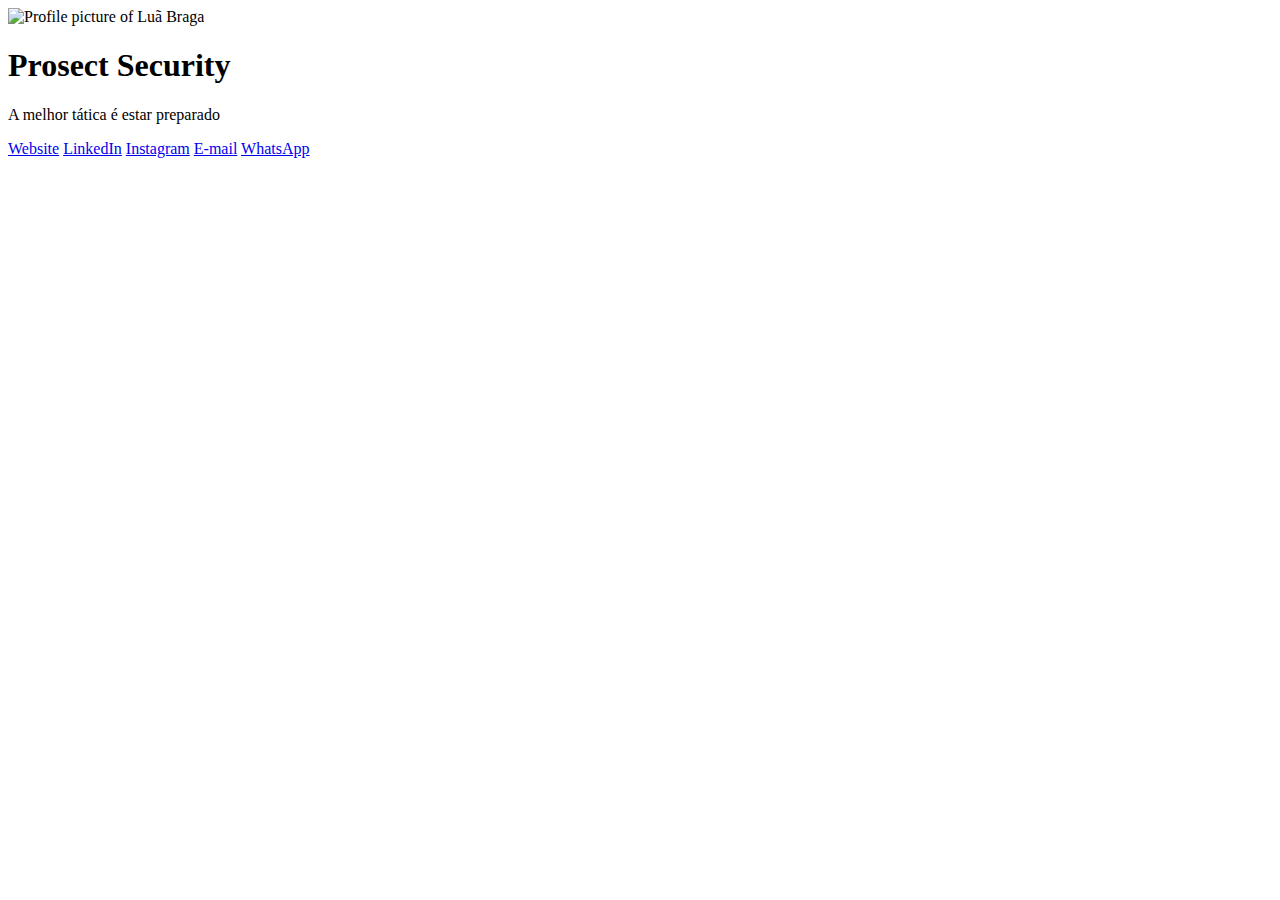
==== index.html @ cd1970d9 "Add files via upload" ====
<!DOCTYPE html>

<html>

<head>
    <meta name="viewport" content="width=device-width, initial-scale=1">
    <meta charset="UTF-8">
    <title>Prosect Security</title>
    <link rel="stylesheet" href="assets/css/style.css">
    <link rel="stylesheet" href="assets/css/font-awesome.min.css">
    <link rel="icon" href="assets/imagens/favicon.png" type="image/x-icon" />
</head>

<body>
    <div id="profile">
        <img id="userPhoto" src="assets/images/profile.png" alt="Profile picture of Luã Braga">
        <div id="userName">
            <h1>Prosect Security</h1>
            <p>A melhor tática é estar preparado</p>
        </div>
    </div>
    <div id="links">
		<a class="link" href="https://prosect.com.br" target="_blank"><i class="fa fa-globe" aria-hidden="true"></i>
            Website</a>
		<a class="link" href="https://www.linkedin.com/company/prosectsecurity" target="_blank"><i class="fa fa-linkedin"
                aria-hidden="true"></i> LinkedIn</a>
        <a class="link" href="https://instagram.com/prosectsecurity" target="_blank"><i class="fa fa-instagram"></i> Instagram</a>
        <a class="link" href="mailto:contato@prosect.com.br" target="_blank"><i class="fa fa-envelope"
                aria-hidden="true"></i>
            E-mail</a>
        <a class="link" href="https://web.whatsapp.com/send?phone=5531972621777" target="_blank"><i
                class="fa fa-whatsapp" aria-hidden="true"></i>
            WhatsApp</a>
    </div>

</body>

</html>
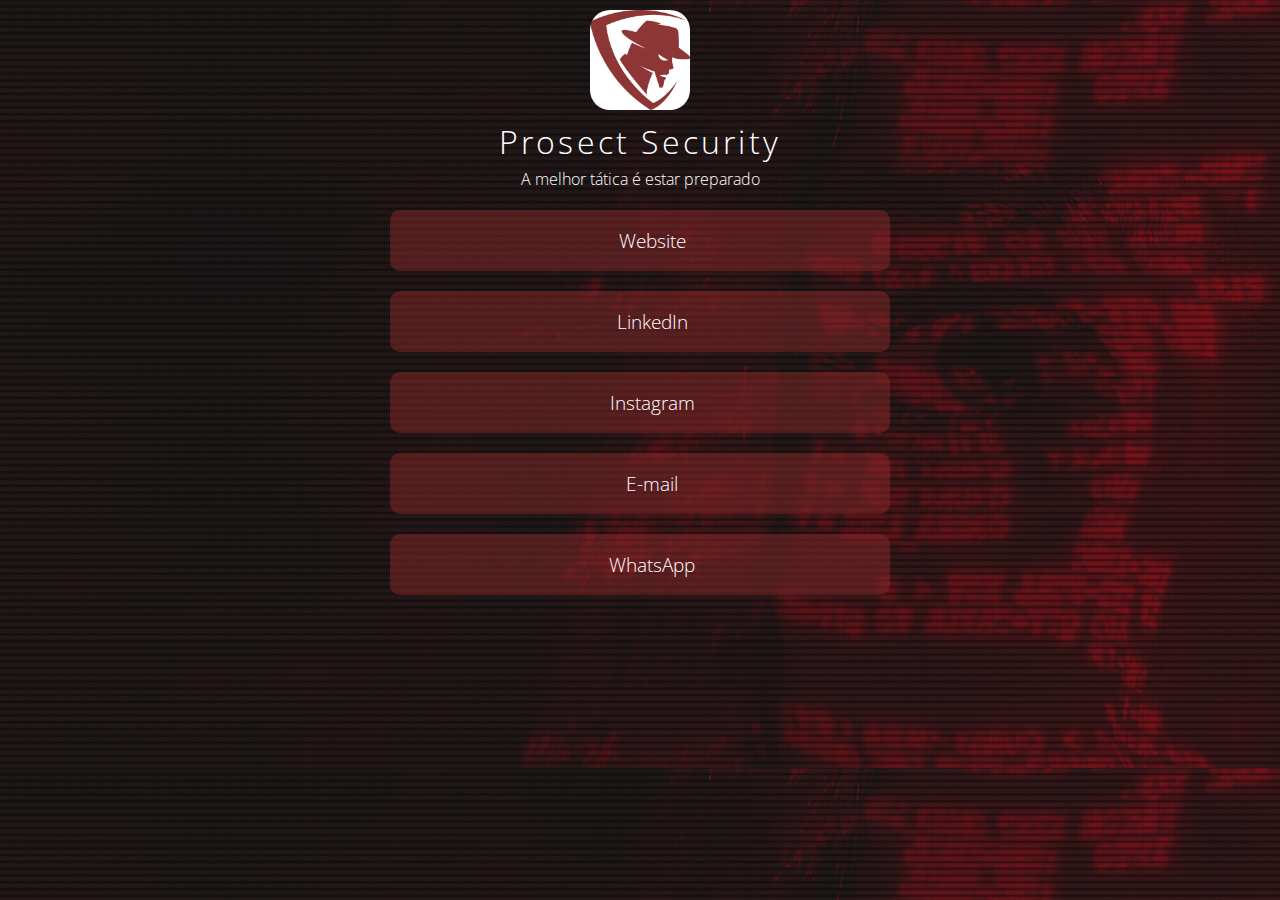
==== commit 0e7ec8e1: "Update index.html" ====
--- a/index.html
+++ b/index.html
@@ -28,11 +28,11 @@
         <a class="link" href="mailto:contato@prosect.com.br" target="_blank"><i class="fa fa-envelope"
                 aria-hidden="true"></i>
             E-mail</a>
-        <a class="link" href="https://web.whatsapp.com/send?phone=5531972621777" target="_blank"><i
+        <a class="link" href="https://wa.me/553172621777?text=Olá,%20gostaria%20de%20conhecer%20melhor%20os%20serviços%20da%20Prosect" target="_blank"><i
                 class="fa fa-whatsapp" aria-hidden="true"></i>
             WhatsApp</a>
     </div>
 
 </body>
 
-</html>+</html>
--- a/assets/css/style.css
+++ b/assets/css/style.css
@@ -0,0 +1,69 @@
+/* Style Settings */
+@import url('https://fonts.googleapis.com/css2?family=Open+Sans:wght@300;400;600&display=swap');
+
+body {
+    background: url('../images/bg.jpg');
+    font-family: 'Open Sans', sans-serif;
+    font-weight: 600;
+}
+
+#userPhoto {
+    width: 100px;
+    height: 100px;
+    display: block;
+    margin: 10px auto;
+    border-radius: 20%;
+}
+
+#userName {
+    color: #fff;
+    display: block;
+    width: 100%;
+    text-align: center;
+    text-decoration: none;
+}
+
+#userName h1 {
+    font-size: 2rem;
+    font-weight: 300;
+    letter-spacing: 0.2rem;
+    margin: 0 auto;
+}
+
+#userName p {
+    font-weight: 300;
+    margin-top: 5px;
+    text-transform: none;
+}
+
+i.fa {
+    margin-right: 0.3rem;
+}
+
+#links {
+    max-width: 500px;
+    width: auto;
+    display: block;
+    margin: 20px auto;
+}
+
+.link {
+    display: block;
+    background-color: rgba(153 45 45 / 43%);
+    color: #fff;
+    text-align: center;
+    margin-bottom: 20px;
+    padding: 17px;
+    text-decoration: none;
+    font-size: 1.2rem;
+    font-weight: 300;
+    transition: all .25s cubic-bezier(.08, .59, .29, .99);
+    border-radius: 10px;
+
+}
+
+.link:hover {
+    background-color: rgba(255, 255, 255, 0.3);
+    color: #000000;
+    border: none;
+}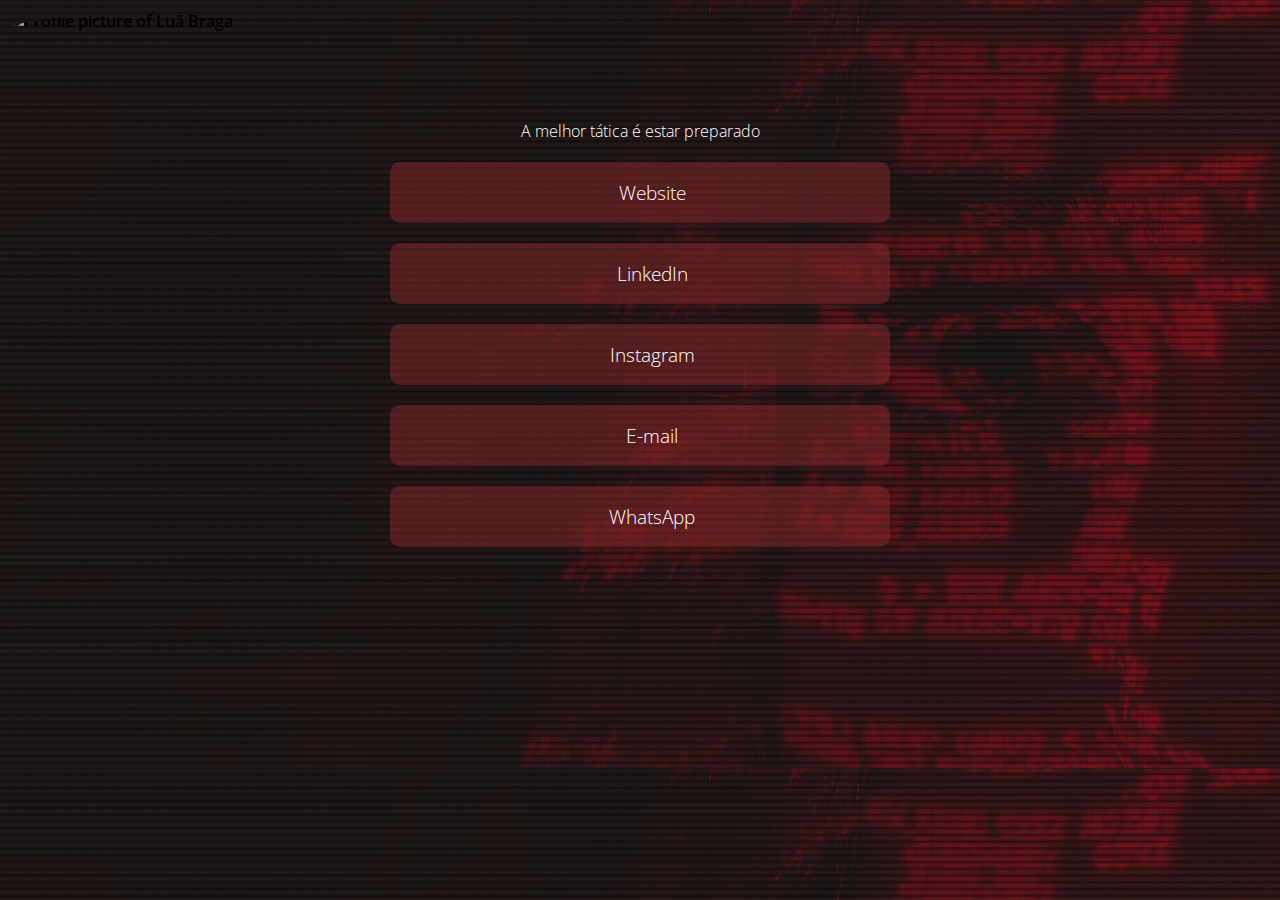
==== commit 6bbd2497: "Update index.html" ====
--- a/index.html
+++ b/index.html
@@ -13,9 +13,9 @@
 
 <body>
     <div id="profile">
-        <img id="userPhoto" src="assets/images/profile.png" alt="Profile picture of Luã Braga">
+        <img id="userPhoto" src="assets/images/Prosect_Logo.png" alt="Profile picture of Luã Braga">
         <div id="userName">
-            <h1>Prosect Security</h1>
+            <h1></h1>
             <p>A melhor tática é estar preparado</p>
         </div>
     </div>
@@ -28,7 +28,7 @@
         <a class="link" href="mailto:contato@prosect.com.br" target="_blank"><i class="fa fa-envelope"
                 aria-hidden="true"></i>
             E-mail</a>
-        <a class="link" href="https://wa.me/553172621777?text=Olá,%20gostaria%20de%20conhecer%20melhor%20os%20serviços%20da%20Prosect" target="_blank"><i
+        <a class="link" href="https://wa.me/5569993121452?text=Olá,%20gostaria%20de%20conhecer%20melhor%20os%20serviços%20da%20Prosect" target="_blank"><i
                 class="fa fa-whatsapp" aria-hidden="true"></i>
             WhatsApp</a>
     </div>
--- a/assets/css/style.css
+++ b/assets/css/style.css
@@ -8,7 +8,7 @@
 }
 
 #userPhoto {
-    width: 100px;
+    #width: 100px;
     height: 100px;
     display: block;
     margin: 10px auto;
@@ -66,4 +66,4 @@
     background-color: rgba(255, 255, 255, 0.3);
     color: #000000;
     border: none;
-}+}
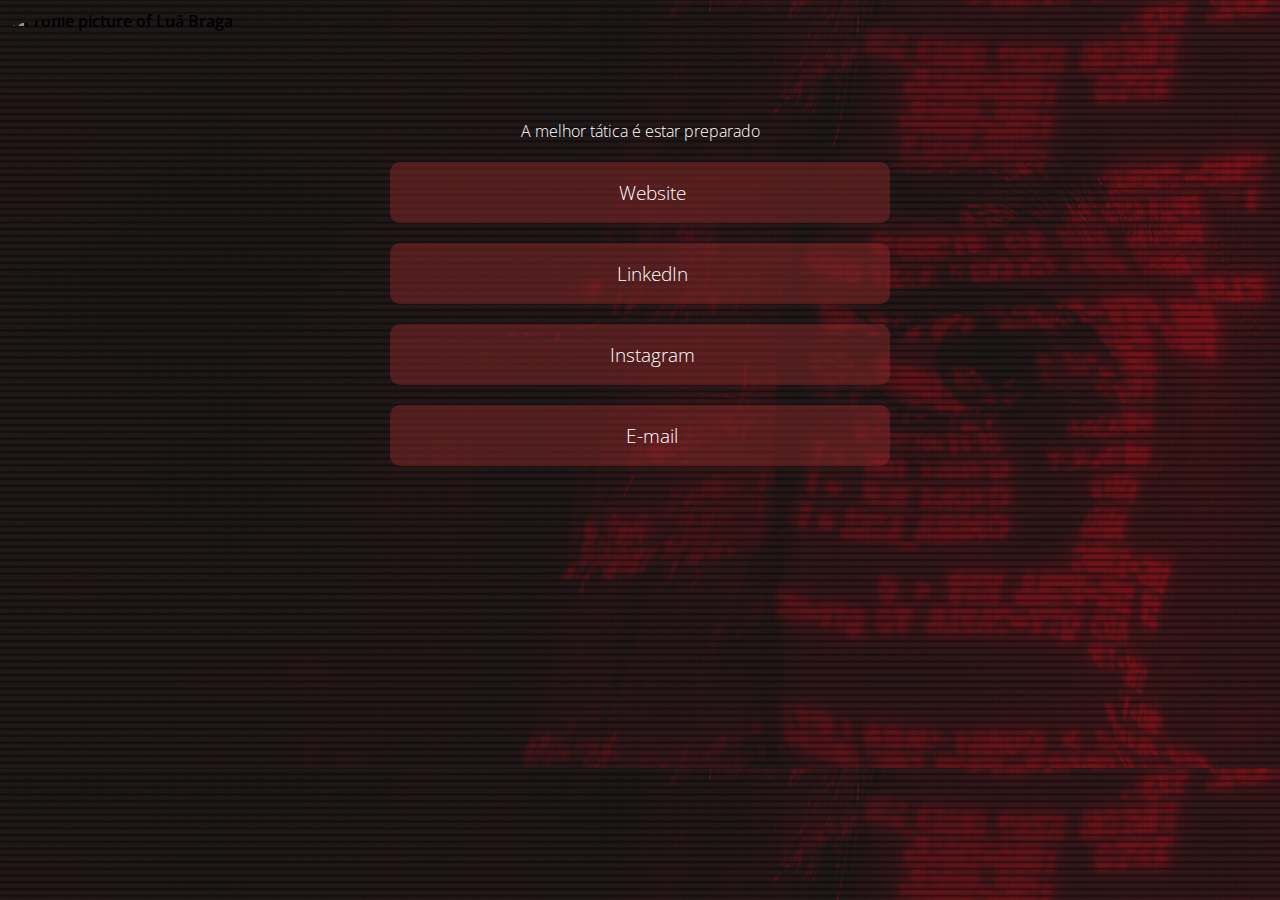
==== commit a941fe90: "Update index.html" ====
--- a/index.html
+++ b/index.html
@@ -28,9 +28,9 @@
         <a class="link" href="mailto:contato@prosect.com.br" target="_blank"><i class="fa fa-envelope"
                 aria-hidden="true"></i>
             E-mail</a>
-        <a class="link" href="https://wa.me/5569993121452?text=Olá,%20gostaria%20de%20conhecer%20melhor%20os%20serviços%20da%20Prosect" target="_blank"><i
+        <!--<a class="link" href="" target="_blank"><i
                 class="fa fa-whatsapp" aria-hidden="true"></i>
-            WhatsApp</a>
+            WhatsApp</a>-->
     </div>
 
 </body>
--- a/assets/css/style.css
+++ b/assets/css/style.css
@@ -8,7 +8,7 @@
 }
 
 #userPhoto {
-    #width: 100px;
+    /*width: 100px;*/
     height: 100px;
     display: block;
     margin: 10px auto;
